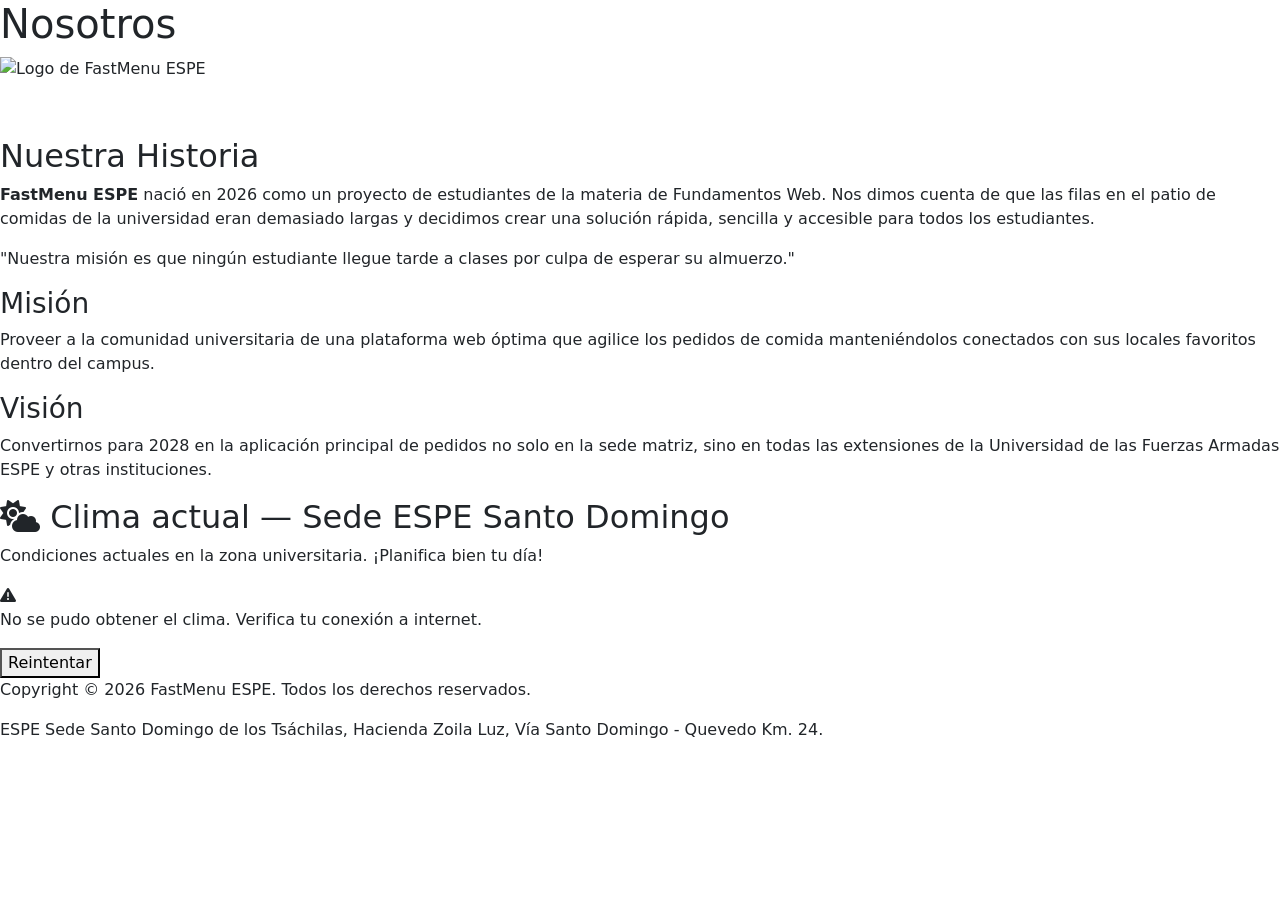
==== pages/nosotros.html @ 3ad91c86 "Implementar la estructura de una aplicación web con funcionalidades de registro, catálogo y pedidos." ====
<!DOCTYPE html>
<html lang="es">
<head>
    <meta charset="UTF-8">
    <meta name="viewport" content="width=device-width, initial-scale=1.0">
    <meta name="description" content="Conoce la historia y misión de FastMenu ESPE, el sistema de pedidos de comida universitaria.">
    <title>Nosotros - FastMenu ESPE</title>
    <link rel="icon" type="image/x-icon" href="../imagenes/logo/iconos/Icono-FastMenu.ico">
    <link rel="stylesheet" href="https://cdnjs.cloudflare.com/ajax/libs/font-awesome/6.5.0/css/all.min.css">
    <link href="https://cdn.jsdelivr.net/npm/bootstrap@5.3.3/dist/css/bootstrap.min.css" rel="stylesheet" integrity="sha384-QWTKZyjpPEjISv5WaRU9OFeRpok6YctnYmDr5pNlyT2bRjXh0JMhjY6hW+ALEwIH" crossorigin="anonymous">
    <link rel="stylesheet" href="../css/general.css">
    <!-- Toastify CSS -->
    <link rel="stylesheet" href="https://cdn.jsdelivr.net/npm/toastify-js/src/toastify.min.css">
    <!-- Estilos propios -->
    <link rel="stylesheet" href="../css/general.css">
    <link rel="stylesheet" href="../css/nosotros.css">
</head>

<body>

    <header>
        <h1>Nosotros</h1>
        <img src="../imagenes/logo/fastfood-logo.jpg" alt="Logo de FastMenu ESPE" width="80">
    </header>

    <nav class="navbar navbar-expand-lg navbar-dark sticky-top">
        <div class="container-fluid justify-content-center">
            <span class="navbar-brand d-lg-none text-white fw-bold">FastMenu ESPE</span>
            <button class="navbar-toggler ms-auto" type="button" data-bs-toggle="collapse" data-bs-target="#navbarNav"
                aria-controls="navbarNav" aria-expanded="false" aria-label="Toggle navigation">
                <span class="navbar-toggler-icon"></span>
            </button>
            <div class="collapse navbar-collapse justify-content-center" id="navbarNav">
                <ul class="navbar-nav gap-2">
                    <li class="nav-item">
                        <a class="nav-link" href="principal.html"><i class="fas fa-home"></i> Inicio</a>
                    </li>
                    <li class="nav-item">
                        <a class="nav-link" href="principal.html#menu"><i class="fas fa-utensils"></i> Menú</a>
                    </li>
                    <li class="nav-item">
                        <a class="nav-link" href="principal.html#horarios"><i class="fas fa-clock"></i> Horarios</a>
                    </li>
                    <li class="nav-item">
                        <a class="nav-link" href="pedido.html"><i class="fas fa-shopping-cart"></i> Mi pedido</a>
                    </li>
                    <li class="nav-item">
                        <a class="nav-link active" href="nosotros.html"><i class="fas fa-users"></i> Nosotros</a>
                    </li>
                    <li class="nav-item">
                        <a class="nav-link" href="contacto.html"><i class="fas fa-envelope"></i> Contacto</a>
                    </li>
                    <li class="nav-item">
                        <a class="nav-link" href="../index.html"><i class="fas fa-sign-out-alt"></i> Cerrar sesión</a>
                    </li>
                </ul>
            </div>
        </div>
    </nav>
    <main>

        <section id="historia">
            <h2>Nuestra Historia</h2>
            <p><strong>FastMenu ESPE</strong> nació en 2026 como un proyecto de estudiantes de la materia de Fundamentos
                Web. Nos dimos cuenta de que las filas en el patio de comidas de la universidad eran demasiado largas y
                decidimos crear una solución rápida, sencilla y accesible para todos los estudiantes.</p>

            <blockquote>
                "Nuestra misión es que ningún estudiante llegue tarde a clases por culpa de esperar su almuerzo."
            </blockquote>
        </section>

        <section id="mision-vision">
            <article>
                <h3>Misión</h3>
                <p>Proveer a la comunidad universitaria de una plataforma web óptima que agilice los pedidos de comida
                    manteniéndolos conectados con sus locales favoritos dentro del campus.</p>
            </article>

            <article>
                <h3>Visión</h3>
                <p>Convertirnos para 2028 en la aplicación principal de pedidos no solo en la sede matriz, sino en todas
                    las extensiones de la Universidad de las Fuerzas Armadas ESPE y otras instituciones.</p>
            </article>
        </section>

        <!-- Panel del clima actual — API Open-Meteo -->
        <section id="seccion-clima-nosotros">
            <h2><i class="fas fa-cloud-sun"></i> Clima actual — Sede ESPE Santo Domingo</h2>
            <p>Condiciones actuales en la zona universitaria. ¡Planifica bien tu día!</p>
            <div id="panel-clima-nosotros">
                <!-- El clima se inserta dinámicamente con JavaScript -->
            </div>
        </section>

    </main>
    <footer>
        <p>Copyright &copy; 2026 FastMenu ESPE. Todos los derechos reservados.</p>
        <address>
            ESPE Sede Santo Domingo de los Tsáchilas, Hacienda Zoila Luz, Vía Santo Domingo - Quevedo Km. 24.
        </address>
    </footer>

    <!-- Bootstrap JS -->
    <script src="https://cdn.jsdelivr.net/npm/bootstrap@5.3.3/dist/js/bootstrap.bundle.min.js"
        integrity="sha384-YvpcrYf0tY3lHB60NNkmXc5s9fDVZLESaAA55NDzOxhy9GkcIdslK1eN7N6jIeHz"
        crossorigin="anonymous"></script>
    <!-- SweetAlert2 -->
    <script src="https://cdn.jsdelivr.net/npm/sweetalert2@11"></script>
    <!-- Toastify -->
    <script src="https://cdn.jsdelivr.net/npm/toastify-js"></script>
    <!-- Módulos propios -->
    <script src="../js/almacenamiento.js"></script>
    <script src="../js/componentes.js"></script>
    <script src="../js/api.js"></script>
    <script>
        // Cargar el clima al iniciar la página de Nosotros
        document.addEventListener("DOMContentLoaded", function() {
            cargarClima("panel-clima-nosotros");
        });
    </script>
</body>

</html>
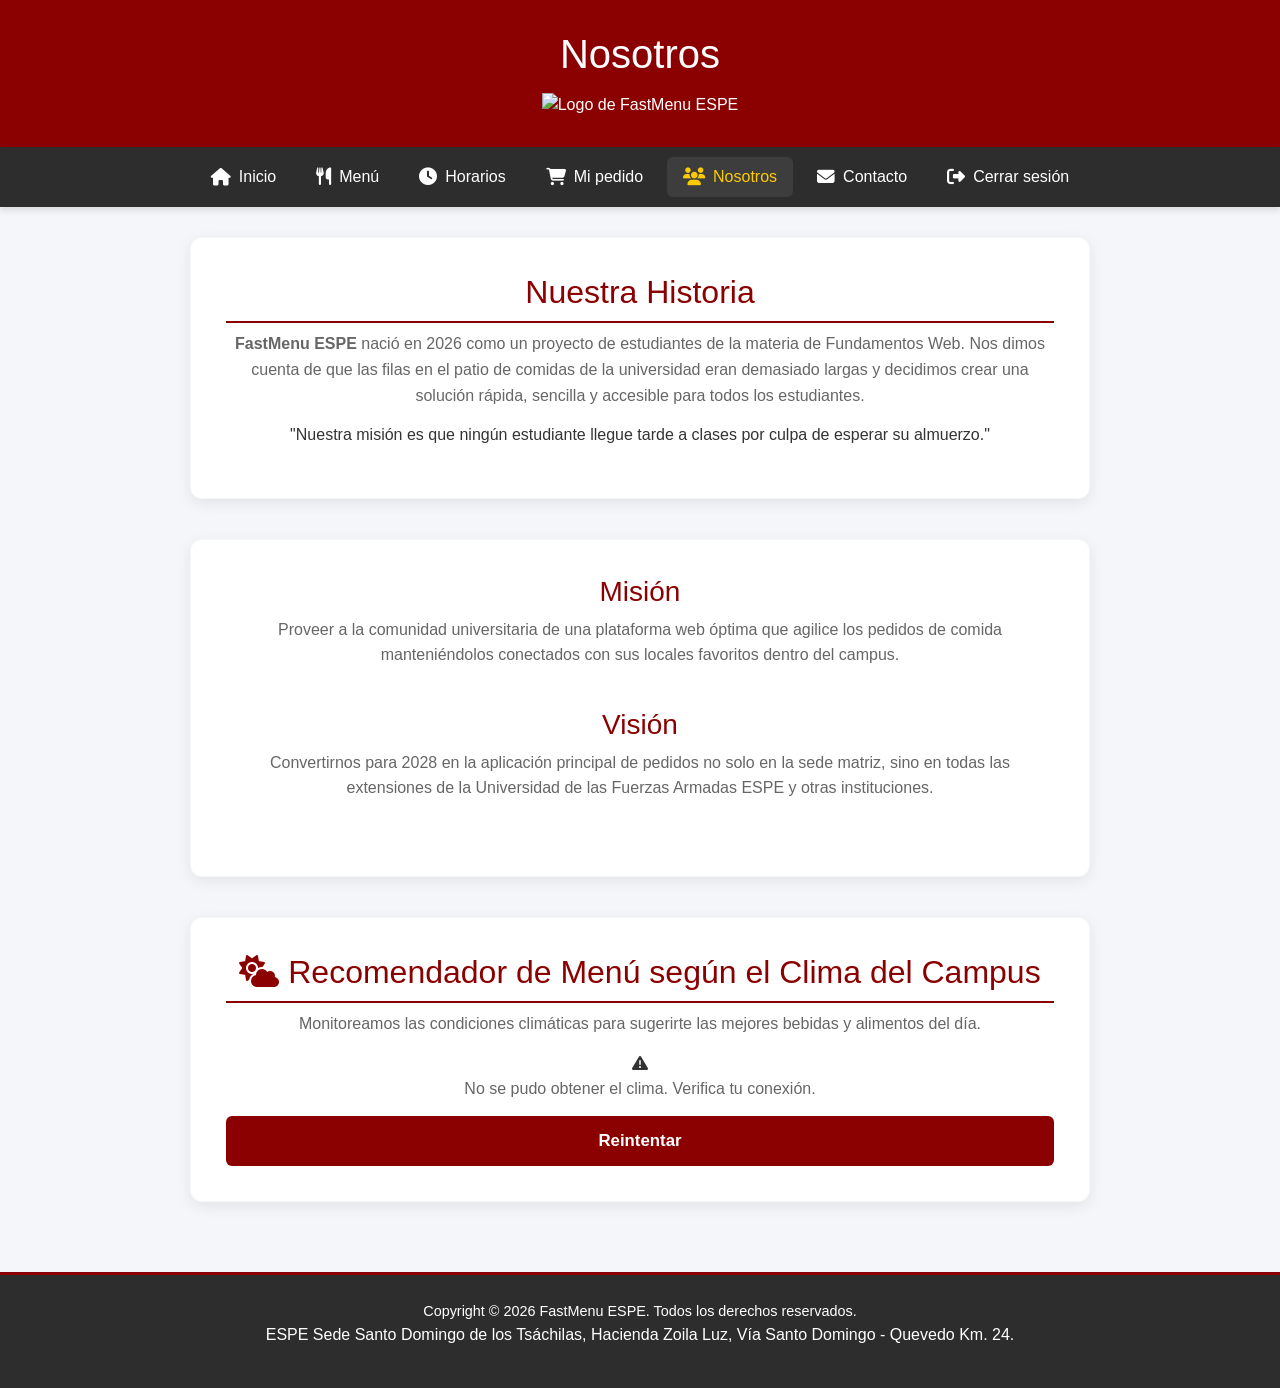
==== commit b385621a: "Agregar módulo de integración climática e implementar componentes de página estructurados para el pr" ====
--- a/pages/nosotros.html
+++ b/pages/nosotros.html
@@ -86,8 +86,8 @@
 
         <!-- Panel del clima actual — API Open-Meteo -->
         <section id="seccion-clima-nosotros">
-            <h2><i class="fas fa-cloud-sun"></i> Clima actual — Sede ESPE Santo Domingo</h2>
-            <p>Condiciones actuales en la zona universitaria. ¡Planifica bien tu día!</p>
+            <h2><i class="fas fa-cloud-sun"></i> Recomendador de Menú según el Clima del Campus</h2>
+            <p>Monitoreamos las condiciones climáticas para sugerirte las mejores bebidas y alimentos del día.</p>
             <div id="panel-clima-nosotros">
                 <!-- El clima se inserta dinámicamente con JavaScript -->
             </div>
--- a/css/general.css
+++ b/css/general.css
@@ -0,0 +1,543 @@
+/* ============================================================
+   BLOQUE 1: CONFIGURACIÓN GENERAL
+   Selector universal, body, fuente, fondo, color e interlineado.
+   ============================================================ */
+* {
+    font-family: Arial, sans-serif;
+    box-sizing: border-box;
+}
+body {
+    background-color: #f4f6f9;
+    margin: 0;
+    padding: 0;
+    color: #333333;
+    display: flex;
+    flex-direction: column;
+    min-height: 100vh;
+}
+
+/* ============================================================
+   BLOQUE 2: TÍTULOS, PÁRRAFOS Y ENLACES
+   Estilos para h1, h2, h3, p, a y a:hover.
+   ============================================================ */
+h1, h2, h3, h4, h5, h6 {
+    margin-top: 0;
+}
+h1 {
+    margin: 0;
+}
+h2 {
+    color: #8b0000;
+    border-bottom: 2px solid #8b0000;
+    padding-bottom: 10px;
+}
+h3 {
+    color: #8b0000;
+}
+p {
+    line-height: 1.6;
+    margin-bottom: 15px;
+    color: #666666;
+}
+a {
+    text-decoration: none;
+    font-weight: 600;
+    color: #8b0000;
+    transition: all 0.3s cubic-bezier(0.25, 0.8, 0.25, 1);
+}
+a:hover {
+    text-decoration: none;
+    color: #a00000;
+}
+
+/* ============================================================
+   BLOQUE 3: ELEMENTOS SEMÁNTICOS PRINCIPALES
+   Estilos para header, nav, main, section, article, aside y footer.
+   ============================================================ */
+header {
+    background-color: #8b0000;
+    color: #ffffff;
+    text-align: center;
+    padding: 30px 0;
+    box-shadow: 0 2px 10px rgba(0, 0, 0, 0.1);
+}
+main {
+    flex: 1;
+    width: 100%;
+    max-width: 1000px;
+    margin: 30px auto;
+    padding: 0 20px;
+    display: flex;
+    flex-direction: column;
+    align-items: center;
+    align-self: center;
+}
+section {
+    background-color: #ffffff;
+    padding: 35px;
+    border-radius: 12px;
+    box-shadow: 0 4px 15px rgba(0, 0, 0, 0.08);
+    margin-bottom: 40px;
+    width: 100%;
+    max-width: 900px;
+    text-align: center;
+    border: 1px solid rgba(0, 0, 0, 0.03);
+}
+article {
+    margin-bottom: 40px;
+    width: 100%;
+}
+aside {
+    background-color: #fff3cd;
+    border-left: 5px solid #ffcc00;
+    padding: 20px;
+    margin-bottom: 40px;
+    border-radius: 6px;
+    width: 100%;
+    max-width: 900px;
+    text-align: left;
+    box-shadow: 0 4px 15px rgba(0, 0, 0, 0.08);
+}
+aside h3, aside p {
+    color: #856404;
+    margin-bottom: 0;
+}
+
+/* ============================================================
+   BLOQUE 4: MENÚ DE NAVEGACIÓN
+   Estilos para nav, nav a y nav a:hover.
+   ============================================================ */
+nav {
+    background-color: #2d2d2d;
+    padding: 12px 20px;
+    box-shadow: 0 4px 6px rgba(0, 0, 0, 0.1);
+    position: sticky;
+    top: 0;
+    z-index: 1000;
+}
+nav a {
+    color: #ffffff;
+    padding: 8px 16px;
+    border-radius: 6px;
+    display: flex;
+    align-items: center;
+    gap: 8px;
+    font-weight: 500;
+}
+nav a:hover {
+    color: #ffcc00;
+    background-color: rgba(255, 255, 255, 0.08);
+}
+nav i {
+    font-size: 1.1em;
+}
+
+/* ============================================================
+   BLOQUE 5: CONTENIDO Y SECCIONES
+   Estilos para details, summary y article div.
+   ============================================================ */
+details {
+    margin-bottom: 10px;
+    padding: 10px;
+    border: 1px solid #e0e0e0;
+    border-radius: 6px;
+    background-color: #f4f6f9;
+    text-align: left;
+    transition: all 0.3s cubic-bezier(0.25, 0.8, 0.25, 1);
+}
+summary {
+    font-weight: 600;
+    cursor: pointer;
+    color: #8b0000;
+}
+article div {
+    display: flex;
+    gap: 20px;
+    flex-wrap: wrap;
+    justify-content: center;
+}
+
+/* ============================================================
+   BLOQUE 6: IMÁGENES Y MULTIMEDIA
+   Estilos para img, figure, figcaption, video, audio e iframe.
+   ============================================================ */
+header img {
+    margin-top: 15px;
+    max-width: 100%;
+    height: auto;
+}
+main section > img {
+    border-radius: 6px;
+    margin-bottom: 10px;
+    border: 2px solid #8b0000;
+    max-width: 100%;
+    height: auto;
+}
+figure {
+    background-color: #ffffff;
+    border: 1px solid #e0e0e0;
+    padding: 15px;
+    border-radius: 12px;
+    width: 220px;
+    max-width: 100%;
+    text-align: center;
+    margin: 10px;
+    box-shadow: 0 4px 15px rgba(0, 0, 0, 0.08);
+    display: inline-block;
+    transition: all 0.3s cubic-bezier(0.25, 0.8, 0.25, 1);
+}
+figure img {
+    border-radius: 6px;
+    border: none;
+    max-width: 100%;
+    height: auto;
+}
+figcaption h4 {
+    margin: 10px 0 5px;
+    color: #333333;
+}
+figcaption p {
+    font-size: 0.9em;
+    margin: 0 0 10px;
+    color: #666666;
+}
+figcaption strong {
+    color: #28a745;
+    font-size: 1.25em;
+}
+video, audio, iframe {
+    max-width: 100%;
+}
+
+/* ============================================================
+   BLOQUE 7: LISTAS
+   Estilos para ul, ol y li.
+   ============================================================ */
+nav ul {
+    list-style: none;
+    padding: 0;
+    margin: 0;
+    display: flex;
+    justify-content: center;
+    align-items: center;
+    flex-wrap: wrap;
+    gap: 15px;
+}
+nav li {
+    display: block;
+}
+
+/* ============================================================
+   BLOQUE 8: FORMULARIOS
+   Estilos para form, label, input, textarea, select y button.
+   ============================================================ */
+form {
+    text-align: left;
+    width: 90%;
+}
+fieldset {
+    border: 1px solid #e0e0e0;
+    border-radius: 12px;
+    margin-bottom: 20px;
+    padding: 20px;
+}
+legend {
+    color: #8b0000;
+    font-weight: bold;
+    padding: 0 8px;
+}
+label {
+    font-weight: 600;
+    display: block;
+    margin-bottom: 8px;
+    color: #333333;
+}
+input, textarea, select {
+    width: 100%;
+    padding: 12px;
+    border: 1px solid #e0e0e0;
+    border-radius: 6px;
+    box-sizing: border-box;
+    margin-bottom: 15px;
+    font-family: inherit;
+    transition: all 0.3s cubic-bezier(0.25, 0.8, 0.25, 1);
+}
+input:focus, textarea:focus, select:focus {
+    outline: none;
+    border-color: #8b0000;
+    box-shadow: 0 0 0 3px rgba(139, 0, 0, 0.15);
+}
+form span input, form div input {
+    width: auto;
+    margin-right: 5px;
+    margin-bottom: 0;
+}
+form span label, form div label {
+    display: inline;
+    font-weight: normal;
+}
+form div {
+    display: flex;
+    justify-content: space-between;
+    align-items: center;
+    margin-bottom: 20px;
+    font-size: 0.9em;
+}
+button {
+    background-color: #8b0000;
+    color: #ffffff;
+    border: none;
+    padding: 12px 20px;
+    border-radius: 6px;
+    cursor: pointer;
+    font-size: 1.05em;
+    font-weight: 600;
+    width: 100%;
+    text-align: center;
+    transition: all 0.3s cubic-bezier(0.25, 0.8, 0.25, 1);
+}
+button:hover {
+    background-color: #a00000;
+    transform: translateY(-1px);
+}
+article button {
+    width: auto;
+    padding: 8px 16px;
+    margin-top: 10px;
+    font-size: 0.95em;
+}
+section div a {
+    background-color: #28a745;
+    color: #ffffff;
+    padding: 10px 20px;
+    text-decoration: none;
+    border-radius: 6px;
+    font-weight: bold;
+    display: inline-block;
+    transition: all 0.3s cubic-bezier(0.25, 0.8, 0.25, 1);
+}
+section div a:hover {
+    background-color: #218838;
+    transform: translateY(-1px);
+}
+progress {
+    accent-color: #8b0000;
+    width: 100%;
+    height: 25px;
+    border-radius: 6px;
+}
+
+/* ============================================================
+   BLOQUE 9: TABLAS
+   Estilos para table, thead, tbody, tr, th y td.
+   ============================================================ */
+table {
+    width: 100%;
+    border-collapse: collapse;
+    margin-bottom: 30px;
+    text-align: left;
+}
+thead tr {
+    background-color: #8b0000;
+    color: #ffffff;
+}
+thead h3 {
+    color: #ffffff;
+    border-bottom: none;
+    padding-bottom: 0;
+    margin-bottom: 0;
+}
+th, td {
+    padding: 12px;
+    border: 1px solid #e0e0e0;
+}
+tbody tr {
+    background-color: #ffffff;
+    transition: all 0.3s cubic-bezier(0.25, 0.8, 0.25, 1);
+}
+tbody tr:hover {
+    background-color: rgba(139, 0, 0, 0.02);
+}
+
+/* ============================================================
+   BLOQUE 10: PIE DE PÁGINA
+   Estilos para footer, footer p y footer address.
+   ============================================================ */
+footer {
+    background-color: #2d2d2d;
+    color: #ffffff;
+    text-align: center;
+    padding: 25px 0;
+    width: 100%;
+    margin-top: auto;
+    border-top: 3px solid #8b0000;
+}
+footer p {
+    margin: 0;
+    font-size: 0.9em;
+    color: #ffffff;
+}
+
+/* ============================================================
+   BLOQUE 11: DISEÑO RESPONSIVO
+   Ajustes para tablets y teléfonos móviles.
+   ============================================================ */
+@media (max-width: 768px) {
+    main {
+        padding: 0 15px;
+        margin: 20px auto;
+    }
+    section, aside {
+        padding: 25px 15px;
+        margin-bottom: 25px;
+    }
+    nav ul {
+        flex-direction: column;
+        gap: 10px;
+        width: 100%;
+    }
+    nav li {
+        width: 100%;
+        text-align: center;
+    }
+    nav a {
+        justify-content: center;
+        width: 100%;
+        padding: 10px;
+    }
+    form {
+        width: 100%;
+    }
+    form div {
+        flex-direction: column;
+        align-items: flex-start;
+        gap: 10px;
+    }
+    figure {
+        width: 100%;
+        margin: 10px 0;
+    }
+    table {
+        display: block;
+        overflow-x: auto;
+        font-size: 0.9em;
+    }
+    th, td {
+        padding: 10px;
+    }
+}
+@media (max-width: 480px) {
+    header {
+        padding: 20px 10px;
+    }
+    h2 {
+        font-size: 1.25em;
+    }
+    section, aside {
+        padding: 20px 10px;
+    }
+    button {
+        font-size: 1em;
+        padding: 10px 15px;
+    }
+}
+
+/* ============================================================
+   BLOQUE 12: PERSONALIZACIÓN DE BOOTSTRAP 5
+   Adaptación de los componentes de Bootstrap a la línea gráfica.
+   ============================================================ */
+.navbar {
+    background-color: #2d2d2d !important;
+    padding: 10px 20px !important;
+    box-shadow: 0 4px 6px rgba(0, 0, 0, 0.1);
+}
+.navbar-nav .nav-link {
+    color: #ffffff !important;
+    padding: 8px 16px !important;
+    border-radius: 6px;
+    display: flex;
+    align-items: center;
+    gap: 8px;
+    font-weight: 500;
+    transition: all 0.3s ease;
+}
+.navbar-nav .nav-link:hover, .navbar-nav .nav-link.active {
+    color: #ffcc00 !important;
+    background-color: rgba(255, 255, 255, 0.08) !important;
+}
+.navbar-toggler {
+    border-color: rgba(255, 255, 255, 0.2) !important;
+}
+.navbar-toggler:focus {
+    box-shadow: 0 0 0 3px rgba(255, 204, 0, 0.25) !important;
+}
+
+/* Modales personalizados */
+.modal-header {
+    background-color: #8b0000 !important;
+    color: #ffffff !important;
+    border-bottom: none !important;
+}
+.modal-title {
+    color: #ffffff !important;
+}
+.modal-footer {
+    border-top: none !important;
+}
+.modal-content {
+    border-radius: 12px !important;
+    border: none !important;
+    box-shadow: 0 10px 30px rgba(0, 0, 0, 0.15) !important;
+}
+
+/* Formularios de Bootstrap */
+.form-control:focus, .form-select:focus {
+    border-color: #8b0000 !important;
+    box-shadow: 0 0 0 3px rgba(139, 0, 0, 0.15) !important;
+}
+
+/* ──────────────────────────────────────────────
+   MODAL DE DETALLES — Dimensiones Estandarizadas
+   ────────────────────────────────────────────── */
+.swal-detalle {
+    text-align: left;
+}
+
+.swal-imagen-contenedor {
+    width: 100%;
+    height: 220px;
+    overflow: hidden;
+    border-radius: 10px;
+    margin-bottom: 15px;
+    background-color: #f8f9fa;
+    box-shadow: 0 4px 12px rgba(0, 0, 0, 0.08);
+}
+
+.swal-imagen-contenedor img {
+    width: 100%;
+    height: 100%;
+    object-fit: cover;
+    display: block;
+}
+
+.swal-descripcion {
+    color: #555555;
+    margin-bottom: 15px;
+    line-height: 1.5;
+    font-size: 0.95rem;
+}
+
+.swal-tabla {
+    width: 100%;
+    border-collapse: collapse;
+}
+
+.swal-tabla tr td {
+    padding: 8px;
+    border-bottom: 1px solid #eee;
+    font-size: 0.9rem;
+}
+
+.swal-tabla tr:last-child td {
+    border-bottom: none;
+}
--- a/css/general.css
+++ b/css/general.css
@@ -0,0 +1,543 @@
+/* ============================================================
+   BLOQUE 1: CONFIGURACIÓN GENERAL
+   Selector universal, body, fuente, fondo, color e interlineado.
+   ============================================================ */
+* {
+    font-family: Arial, sans-serif;
+    box-sizing: border-box;
+}
+body {
+    background-color: #f4f6f9;
+    margin: 0;
+    padding: 0;
+    color: #333333;
+    display: flex;
+    flex-direction: column;
+    min-height: 100vh;
+}
+
+/* ============================================================
+   BLOQUE 2: TÍTULOS, PÁRRAFOS Y ENLACES
+   Estilos para h1, h2, h3, p, a y a:hover.
+   ============================================================ */
+h1, h2, h3, h4, h5, h6 {
+    margin-top: 0;
+}
+h1 {
+    margin: 0;
+}
+h2 {
+    color: #8b0000;
+    border-bottom: 2px solid #8b0000;
+    padding-bottom: 10px;
+}
+h3 {
+    color: #8b0000;
+}
+p {
+    line-height: 1.6;
+    margin-bottom: 15px;
+    color: #666666;
+}
+a {
+    text-decoration: none;
+    font-weight: 600;
+    color: #8b0000;
+    transition: all 0.3s cubic-bezier(0.25, 0.8, 0.25, 1);
+}
+a:hover {
+    text-decoration: none;
+    color: #a00000;
+}
+
+/* ============================================================
+   BLOQUE 3: ELEMENTOS SEMÁNTICOS PRINCIPALES
+   Estilos para header, nav, main, section, article, aside y footer.
+   ============================================================ */
+header {
+    background-color: #8b0000;
+    color: #ffffff;
+    text-align: center;
+    padding: 30px 0;
+    box-shadow: 0 2px 10px rgba(0, 0, 0, 0.1);
+}
+main {
+    flex: 1;
+    width: 100%;
+    max-width: 1000px;
+    margin: 30px auto;
+    padding: 0 20px;
+    display: flex;
+    flex-direction: column;
+    align-items: center;
+    align-self: center;
+}
+section {
+    background-color: #ffffff;
+    padding: 35px;
+    border-radius: 12px;
+    box-shadow: 0 4px 15px rgba(0, 0, 0, 0.08);
+    margin-bottom: 40px;
+    width: 100%;
+    max-width: 900px;
+    text-align: center;
+    border: 1px solid rgba(0, 0, 0, 0.03);
+}
+article {
+    margin-bottom: 40px;
+    width: 100%;
+}
+aside {
+    background-color: #fff3cd;
+    border-left: 5px solid #ffcc00;
+    padding: 20px;
+    margin-bottom: 40px;
+    border-radius: 6px;
+    width: 100%;
+    max-width: 900px;
+    text-align: left;
+    box-shadow: 0 4px 15px rgba(0, 0, 0, 0.08);
+}
+aside h3, aside p {
+    color: #856404;
+    margin-bottom: 0;
+}
+
+/* ============================================================
+   BLOQUE 4: MENÚ DE NAVEGACIÓN
+   Estilos para nav, nav a y nav a:hover.
+   ============================================================ */
+nav {
+    background-color: #2d2d2d;
+    padding: 12px 20px;
+    box-shadow: 0 4px 6px rgba(0, 0, 0, 0.1);
+    position: sticky;
+    top: 0;
+    z-index: 1000;
+}
+nav a {
+    color: #ffffff;
+    padding: 8px 16px;
+    border-radius: 6px;
+    display: flex;
+    align-items: center;
+    gap: 8px;
+    font-weight: 500;
+}
+nav a:hover {
+    color: #ffcc00;
+    background-color: rgba(255, 255, 255, 0.08);
+}
+nav i {
+    font-size: 1.1em;
+}
+
+/* ============================================================
+   BLOQUE 5: CONTENIDO Y SECCIONES
+   Estilos para details, summary y article div.
+   ============================================================ */
+details {
+    margin-bottom: 10px;
+    padding: 10px;
+    border: 1px solid #e0e0e0;
+    border-radius: 6px;
+    background-color: #f4f6f9;
+    text-align: left;
+    transition: all 0.3s cubic-bezier(0.25, 0.8, 0.25, 1);
+}
+summary {
+    font-weight: 600;
+    cursor: pointer;
+    color: #8b0000;
+}
+article div {
+    display: flex;
+    gap: 20px;
+    flex-wrap: wrap;
+    justify-content: center;
+}
+
+/* ============================================================
+   BLOQUE 6: IMÁGENES Y MULTIMEDIA
+   Estilos para img, figure, figcaption, video, audio e iframe.
+   ============================================================ */
+header img {
+    margin-top: 15px;
+    max-width: 100%;
+    height: auto;
+}
+main section > img {
+    border-radius: 6px;
+    margin-bottom: 10px;
+    border: 2px solid #8b0000;
+    max-width: 100%;
+    height: auto;
+}
+figure {
+    background-color: #ffffff;
+    border: 1px solid #e0e0e0;
+    padding: 15px;
+    border-radius: 12px;
+    width: 220px;
+    max-width: 100%;
+    text-align: center;
+    margin: 10px;
+    box-shadow: 0 4px 15px rgba(0, 0, 0, 0.08);
+    display: inline-block;
+    transition: all 0.3s cubic-bezier(0.25, 0.8, 0.25, 1);
+}
+figure img {
+    border-radius: 6px;
+    border: none;
+    max-width: 100%;
+    height: auto;
+}
+figcaption h4 {
+    margin: 10px 0 5px;
+    color: #333333;
+}
+figcaption p {
+    font-size: 0.9em;
+    margin: 0 0 10px;
+    color: #666666;
+}
+figcaption strong {
+    color: #28a745;
+    font-size: 1.25em;
+}
+video, audio, iframe {
+    max-width: 100%;
+}
+
+/* ============================================================
+   BLOQUE 7: LISTAS
+   Estilos para ul, ol y li.
+   ============================================================ */
+nav ul {
+    list-style: none;
+    padding: 0;
+    margin: 0;
+    display: flex;
+    justify-content: center;
+    align-items: center;
+    flex-wrap: wrap;
+    gap: 15px;
+}
+nav li {
+    display: block;
+}
+
+/* ============================================================
+   BLOQUE 8: FORMULARIOS
+   Estilos para form, label, input, textarea, select y button.
+   ============================================================ */
+form {
+    text-align: left;
+    width: 90%;
+}
+fieldset {
+    border: 1px solid #e0e0e0;
+    border-radius: 12px;
+    margin-bottom: 20px;
+    padding: 20px;
+}
+legend {
+    color: #8b0000;
+    font-weight: bold;
+    padding: 0 8px;
+}
+label {
+    font-weight: 600;
+    display: block;
+    margin-bottom: 8px;
+    color: #333333;
+}
+input, textarea, select {
+    width: 100%;
+    padding: 12px;
+    border: 1px solid #e0e0e0;
+    border-radius: 6px;
+    box-sizing: border-box;
+    margin-bottom: 15px;
+    font-family: inherit;
+    transition: all 0.3s cubic-bezier(0.25, 0.8, 0.25, 1);
+}
+input:focus, textarea:focus, select:focus {
+    outline: none;
+    border-color: #8b0000;
+    box-shadow: 0 0 0 3px rgba(139, 0, 0, 0.15);
+}
+form span input, form div input {
+    width: auto;
+    margin-right: 5px;
+    margin-bottom: 0;
+}
+form span label, form div label {
+    display: inline;
+    font-weight: normal;
+}
+form div {
+    display: flex;
+    justify-content: space-between;
+    align-items: center;
+    margin-bottom: 20px;
+    font-size: 0.9em;
+}
+button {
+    background-color: #8b0000;
+    color: #ffffff;
+    border: none;
+    padding: 12px 20px;
+    border-radius: 6px;
+    cursor: pointer;
+    font-size: 1.05em;
+    font-weight: 600;
+    width: 100%;
+    text-align: center;
+    transition: all 0.3s cubic-bezier(0.25, 0.8, 0.25, 1);
+}
+button:hover {
+    background-color: #a00000;
+    transform: translateY(-1px);
+}
+article button {
+    width: auto;
+    padding: 8px 16px;
+    margin-top: 10px;
+    font-size: 0.95em;
+}
+section div a {
+    background-color: #28a745;
+    color: #ffffff;
+    padding: 10px 20px;
+    text-decoration: none;
+    border-radius: 6px;
+    font-weight: bold;
+    display: inline-block;
+    transition: all 0.3s cubic-bezier(0.25, 0.8, 0.25, 1);
+}
+section div a:hover {
+    background-color: #218838;
+    transform: translateY(-1px);
+}
+progress {
+    accent-color: #8b0000;
+    width: 100%;
+    height: 25px;
+    border-radius: 6px;
+}
+
+/* ============================================================
+   BLOQUE 9: TABLAS
+   Estilos para table, thead, tbody, tr, th y td.
+   ============================================================ */
+table {
+    width: 100%;
+    border-collapse: collapse;
+    margin-bottom: 30px;
+    text-align: left;
+}
+thead tr {
+    background-color: #8b0000;
+    color: #ffffff;
+}
+thead h3 {
+    color: #ffffff;
+    border-bottom: none;
+    padding-bottom: 0;
+    margin-bottom: 0;
+}
+th, td {
+    padding: 12px;
+    border: 1px solid #e0e0e0;
+}
+tbody tr {
+    background-color: #ffffff;
+    transition: all 0.3s cubic-bezier(0.25, 0.8, 0.25, 1);
+}
+tbody tr:hover {
+    background-color: rgba(139, 0, 0, 0.02);
+}
+
+/* ============================================================
+   BLOQUE 10: PIE DE PÁGINA
+   Estilos para footer, footer p y footer address.
+   ============================================================ */
+footer {
+    background-color: #2d2d2d;
+    color: #ffffff;
+    text-align: center;
+    padding: 25px 0;
+    width: 100%;
+    margin-top: auto;
+    border-top: 3px solid #8b0000;
+}
+footer p {
+    margin: 0;
+    font-size: 0.9em;
+    color: #ffffff;
+}
+
+/* ============================================================
+   BLOQUE 11: DISEÑO RESPONSIVO
+   Ajustes para tablets y teléfonos móviles.
+   ============================================================ */
+@media (max-width: 768px) {
+    main {
+        padding: 0 15px;
+        margin: 20px auto;
+    }
+    section, aside {
+        padding: 25px 15px;
+        margin-bottom: 25px;
+    }
+    nav ul {
+        flex-direction: column;
+        gap: 10px;
+        width: 100%;
+    }
+    nav li {
+        width: 100%;
+        text-align: center;
+    }
+    nav a {
+        justify-content: center;
+        width: 100%;
+        padding: 10px;
+    }
+    form {
+        width: 100%;
+    }
+    form div {
+        flex-direction: column;
+        align-items: flex-start;
+        gap: 10px;
+    }
+    figure {
+        width: 100%;
+        margin: 10px 0;
+    }
+    table {
+        display: block;
+        overflow-x: auto;
+        font-size: 0.9em;
+    }
+    th, td {
+        padding: 10px;
+    }
+}
+@media (max-width: 480px) {
+    header {
+        padding: 20px 10px;
+    }
+    h2 {
+        font-size: 1.25em;
+    }
+    section, aside {
+        padding: 20px 10px;
+    }
+    button {
+        font-size: 1em;
+        padding: 10px 15px;
+    }
+}
+
+/* ============================================================
+   BLOQUE 12: PERSONALIZACIÓN DE BOOTSTRAP 5
+   Adaptación de los componentes de Bootstrap a la línea gráfica.
+   ============================================================ */
+.navbar {
+    background-color: #2d2d2d !important;
+    padding: 10px 20px !important;
+    box-shadow: 0 4px 6px rgba(0, 0, 0, 0.1);
+}
+.navbar-nav .nav-link {
+    color: #ffffff !important;
+    padding: 8px 16px !important;
+    border-radius: 6px;
+    display: flex;
+    align-items: center;
+    gap: 8px;
+    font-weight: 500;
+    transition: all 0.3s ease;
+}
+.navbar-nav .nav-link:hover, .navbar-nav .nav-link.active {
+    color: #ffcc00 !important;
+    background-color: rgba(255, 255, 255, 0.08) !important;
+}
+.navbar-toggler {
+    border-color: rgba(255, 255, 255, 0.2) !important;
+}
+.navbar-toggler:focus {
+    box-shadow: 0 0 0 3px rgba(255, 204, 0, 0.25) !important;
+}
+
+/* Modales personalizados */
+.modal-header {
+    background-color: #8b0000 !important;
+    color: #ffffff !important;
+    border-bottom: none !important;
+}
+.modal-title {
+    color: #ffffff !important;
+}
+.modal-footer {
+    border-top: none !important;
+}
+.modal-content {
+    border-radius: 12px !important;
+    border: none !important;
+    box-shadow: 0 10px 30px rgba(0, 0, 0, 0.15) !important;
+}
+
+/* Formularios de Bootstrap */
+.form-control:focus, .form-select:focus {
+    border-color: #8b0000 !important;
+    box-shadow: 0 0 0 3px rgba(139, 0, 0, 0.15) !important;
+}
+
+/* ──────────────────────────────────────────────
+   MODAL DE DETALLES — Dimensiones Estandarizadas
+   ────────────────────────────────────────────── */
+.swal-detalle {
+    text-align: left;
+}
+
+.swal-imagen-contenedor {
+    width: 100%;
+    height: 220px;
+    overflow: hidden;
+    border-radius: 10px;
+    margin-bottom: 15px;
+    background-color: #f8f9fa;
+    box-shadow: 0 4px 12px rgba(0, 0, 0, 0.08);
+}
+
+.swal-imagen-contenedor img {
+    width: 100%;
+    height: 100%;
+    object-fit: cover;
+    display: block;
+}
+
+.swal-descripcion {
+    color: #555555;
+    margin-bottom: 15px;
+    line-height: 1.5;
+    font-size: 0.95rem;
+}
+
+.swal-tabla {
+    width: 100%;
+    border-collapse: collapse;
+}
+
+.swal-tabla tr td {
+    padding: 8px;
+    border-bottom: 1px solid #eee;
+    font-size: 0.9rem;
+}
+
+.swal-tabla tr:last-child td {
+    border-bottom: none;
+}
